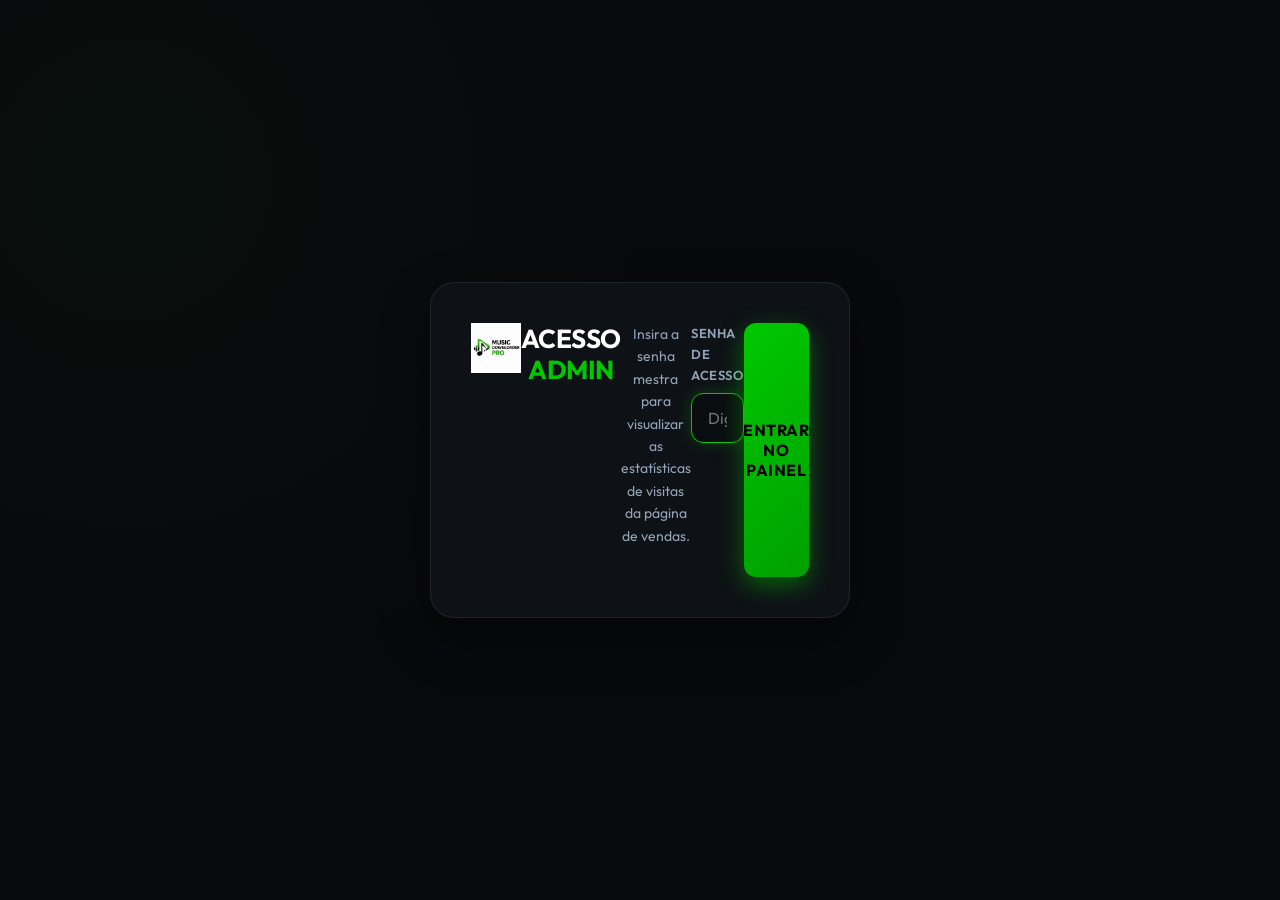
==== admin.html @ 207a7bed "Initial commit with landing page, style, script and admin" ====
<!DOCTYPE html>
<html lang="pt-BR">
<head>
    <meta charset="UTF-8">
    <meta name="viewport" content="width=device-width, initial-scale=1.0">
    <title>Painel Administrativo - Music Downloader PRO</title>
    <meta name="robots" content="noindex, nofollow">
    <link rel="stylesheet" href="style.css">
    <style>
        /* Admin-specific styles to keep dashboard modular */
        .admin-wrapper {
            min-height: 100vh;
            display: flex;
            justify-content: center;
            align-items: center;
            padding: 40px 24px;
        }

        .login-card {
            background: var(--bg-card);
            backdrop-filter: blur(16px);
            border: 1px solid var(--border-color);
            border-radius: 24px;
            padding: 40px;
            width: 100%;
            max-width: 420px;
            box-shadow: 0 20px 50px rgba(0, 0, 0, 0.4);
            text-align: center;
            animation: fadeInUp 0.4s ease;
        }

        .login-card h2 {
            font-size: 26px;
            margin-bottom: 8px;
            text-transform: uppercase;
        }

        .login-card h2 span {
            color: var(--primary);
        }

        .login-card p {
            margin-bottom: 30px;
            font-size: 14px;
        }

        .input-group {
            position: relative;
            margin-bottom: 24px;
            text-align: left;
        }

        .input-group label {
            display: block;
            font-size: 13px;
            font-weight: 600;
            margin-bottom: 8px;
            text-transform: uppercase;
            letter-spacing: 0.05em;
            color: var(--text-muted);
        }

        .input-group input {
            width: 100%;
            background: rgba(0, 0, 0, 0.25);
            border: 1px solid var(--border-color);
            border-radius: 12px;
            padding: 14px 16px;
            color: #ffffff;
            font-size: 16px;
            font-family: var(--font);
            outline: none;
            transition: var(--transition);
        }

        .input-group input:focus {
            border-color: var(--primary);
            box-shadow: 0 0 15px rgba(0, 200, 0, 0.25);
        }

        .error-message {
            color: #ff3b30;
            background: rgba(255, 59, 48, 0.1);
            border: 1px solid rgba(255, 59, 48, 0.2);
            padding: 12px;
            border-radius: 10px;
            font-size: 14px;
            margin-bottom: 20px;
            display: none;
            text-align: center;
            font-weight: 500;
        }

        /* Dashboard specific layout */
        .dashboard-container {
            width: 100%;
            max-width: 1100px;
            margin: 0 auto;
            animation: fadeInUp 0.5s ease;
        }

        .dashboard-header {
            display: flex;
            justify-content: space-between;
            align-items: center;
            margin-bottom: 36px;
            border-bottom: 1px solid var(--border-color);
            padding-bottom: 20px;
        }

        @media (max-width: 768px) {
            .dashboard-header {
                flex-direction: column;
                gap: 20px;
                text-align: center;
            }
        }

        .dashboard-title h1 {
            font-size: 32px;
            text-transform: uppercase;
        }

        .dashboard-title h1 span {
            color: var(--primary);
        }

        .dashboard-title p {
            font-size: 14px;
        }

        .dashboard-actions {
            display: flex;
            gap: 12px;
        }

        .stats-grid {
            display: grid;
            grid-template-columns: repeat(4, 1fr);
            gap: 24px;
            margin-bottom: 40px;
        }

        @media (max-width: 992px) {
            .stats-grid {
                grid-template-columns: repeat(2, 1fr);
            }
        }

        @media (max-width: 576px) {
            .stats-grid {
                grid-template-columns: 1fr;
            }
        }

        .stat-card {
            background: var(--bg-card);
            border: 1px solid var(--border-color);
            border-radius: 20px;
            padding: 24px;
            position: relative;
            overflow: hidden;
            display: flex;
            flex-direction: column;
        }

        .stat-card::before {
            content: '';
            position: absolute;
            top: 0;
            left: 0;
            width: 100%;
            height: 4px;
            background: var(--border-color);
        }

        .stat-card.primary::before {
            background: var(--primary);
        }

        .stat-card.gold::before {
            background: var(--gold);
        }

        .stat-label {
            font-size: 13px;
            font-weight: 600;
            text-transform: uppercase;
            letter-spacing: 0.05em;
            color: var(--text-muted);
            margin-bottom: 10px;
            display: flex;
            align-items: center;
            gap: 8px;
        }

        .stat-value {
            font-size: 36px;
            font-weight: 800;
            color: var(--text-main);
            line-height: 1.1;
            margin-bottom: 4px;
        }

        .stat-value span {
            color: var(--primary);
        }

        .active-dot {
            width: 10px;
            height: 10px;
            border-radius: 50%;
            background: var(--primary);
            display: inline-block;
            box-shadow: 0 0 10px var(--primary);
            animation: pulseGlow 1.5s infinite alternate;
        }

        /* Sessions Table */
        .table-card {
            background: var(--bg-card);
            border: 1px solid var(--border-color);
            border-radius: 20px;
            padding: 30px;
            overflow: hidden;
        }

        .table-title {
            font-size: 20px;
            font-weight: 700;
            text-transform: uppercase;
            margin-bottom: 20px;
            color: var(--text-main);
            border-bottom: 1px solid rgba(255,255,255,0.05);
            padding-bottom: 14px;
        }

        .table-responsive {
            width: 100%;
            overflow-x: auto;
        }

        table {
            width: 100%;
            border-collapse: collapse;
            text-align: left;
            font-size: 14px;
        }

        th {
            padding: 12px;
            color: var(--text-muted);
            font-weight: 600;
            text-transform: uppercase;
            border-bottom: 2px solid var(--border-color);
        }

        /* Shake animation for input */
        .shake {
            animation: shakeInput 0.4s ease;
        }

        @keyframes shakeInput {
            0%, 100% { transform: translateX(0); }
            20%, 60% { transform: translateX(-10px); }
            40%, 80% { transform: translateX(10px); }
        }
    </style>
</head>
<body style="background-image: radial-gradient(circle at 10% 20%, rgba(0, 200, 0, 0.03) 0%, transparent 40%);">

    <div class="admin-wrapper">
        <!-- 1. Admin Login Form -->
        <section class="login-card" id="admin-login-section">
            <a href="index.html" style="display: inline-block; margin-bottom: 20px;">
                <img src="IMAGENS/logo.png" alt="Logo" style="height: 50px;">
            </a>
            <h2>Acesso <span>Admin</span></h2>
            <p>Insira a senha mestra para visualizar as estatísticas de visitas da página de vendas.</p>
            
            <div class="error-message" id="admin-login-error"></div>
            
            <div class="input-group">
                <label for="admin-password">Senha de Acesso</label>
                <input type="password" id="admin-password" placeholder="Digite a senha..." autofocus>
            </div>
            
            <button class="btn btn-primary" id="admin-login-btn" style="width: 100%">Entrar no Painel</button>
        </section>

        <!-- 2. Admin Dashboard Panel (Visible only when logged in) -->
        <section class="dashboard-container" id="admin-dashboard-section" style="display: none;">
            <div class="dashboard-header">
                <div class="dashboard-title">
                    <a href="index.html" style="display: inline-block; margin-bottom: 10px;">
                        <img src="IMAGENS/logo.png" alt="Logo" style="height: 40px;">
                    </a>
                    <h1>Painel de <span>Estatísticas</span></h1>
                    <p>Métricas de acesso e engajamento da página de vendas.</p>
                </div>
                <div class="dashboard-actions">
                    <button class="btn btn-secondary" id="admin-reset-btn">Zerar Dados</button>
                    <button class="btn btn-primary" id="admin-logout-btn">Sair</button>
                </div>
            </div>

            <!-- Stats grid indicators -->
            <div class="stats-grid">
                <!-- Stat 1 -->
                <div class="stat-card primary">
                    <span class="stat-label">Total de Visitas</span>
                    <span class="stat-value" id="stat-total-visits">0</span>
                    <p style="font-size: 12px; color: var(--text-muted)">Visualizações únicas calculadas</p>
                </div>
                <!-- Stat 2 -->
                <div class="stat-card gold">
                    <span class="stat-label">Tempo Total Acumulado</span>
                    <span class="stat-value" id="stat-total-time">0s</span>
                    <p style="font-size: 12px; color: var(--text-muted)">Tempo total de clientes na página</p>
                </div>
                <!-- Stat 3 -->
                <div class="stat-card">
                    <span class="stat-label">Tempo Médio na Página</span>
                    <span class="stat-value" id="stat-avg-time">0s</span>
                    <p style="font-size: 12px; color: var(--text-muted)">Média de retenção por cliente</p>
                </div>
                <!-- Stat 4 -->
                <div class="stat-card primary">
                    <span class="stat-label">
                        <span class="active-dot"></span>
                        Clientes Online Agora
                    </span>
                    <span class="stat-value" id="stat-active-users">0</span>
                    <p style="font-size: 12px; color: var(--text-muted)">Sessões ativas nos últimos 15s</p>
                </div>
            </div>

            <!-- Recent log table -->
            <div class="table-card">
                <div class="table-title">Últimas Visitas Registradas</div>
                <div class="table-responsive">
                    <table>
                        <thead>
                            <tr>
                                <th style="padding: 12px; border-bottom: 2px solid var(--border-color);">Data / Hora</th>
                                <th style="padding: 12px; border-bottom: 2px solid var(--border-color);">ID do Cliente</th>
                                <th style="padding: 12px; border-bottom: 2px solid var(--border-color);">Páginas Acessadas</th>
                                <th style="padding: 12px; border-bottom: 2px solid var(--border-color);">Tempo na Página</th>
                            </tr>
                        </thead>
                        <tbody id="sessions-table-body">
                            <!-- Injected dynamically via script.js -->
                            <tr>
                                <td colspan="4" style="text-align:center; color: var(--text-muted); padding: 20px;">Carregando dados de tráfego...</td>
                            </tr>
                        </tbody>
                    </table>
                </div>
            </div>
        </section>
    </div>

    <script src="script.js"></script>
</body>
</html>
---- style.css ----
@import url('https://fonts.googleapis.com/css2?family=Outfit:wght@300;400;500;600;700;800&display=swap');

:root {
    --bg-dark: #08090c;
    --bg-card: rgba(18, 22, 28, 0.7);
    --bg-card-hover: rgba(25, 30, 38, 0.85);
    --primary: #00c800;
    --primary-glow: rgba(0, 200, 0, 0.45);
    --primary-hover: #00e600;
    --text-main: #ffffff;
    --text-muted: #94a3b8;
    --border-color: rgba(255, 255, 255, 0.08);
    --gold: #ffb800;
    --gold-glow: rgba(255, 184, 0, 0.3);
    --transition: all 0.3s cubic-bezier(0.4, 0, 0.2, 1);
    --font: 'Outfit', sans-serif;
}

* {
    margin: 0;
    padding: 0;
    box-sizing: border-box;
    scroll-behavior: smooth;
}

body {
    background-color: var(--bg-dark);
    color: var(--text-main);
    font-family: var(--font);
    overflow-x: hidden;
    line-height: 1.6;
    background-image: 
        radial-gradient(circle at 10% 20%, rgba(0, 200, 0, 0.05) 0%, transparent 40%),
        radial-gradient(circle at 90% 80%, rgba(0, 200, 0, 0.03) 0%, transparent 40%);
    background-attachment: fixed;
}

/* Custom Scrollbar */
::-webkit-scrollbar {
    width: 8px;
}
::-webkit-scrollbar-track {
    background: var(--bg-dark);
}
::-webkit-scrollbar-thumb {
    background: #1e293b;
    border-radius: 4px;
}
::-webkit-scrollbar-thumb:hover {
    background: var(--primary);
}

/* Typography & Layout Utilities */
h1, h2, h3, h4 {
    font-weight: 700;
    letter-spacing: -0.02em;
    line-height: 1.2;
}

p {
    color: var(--text-muted);
}

.container {
    width: 100%;
    max-width: 1200px;
    margin: 0 auto;
    padding: 0 24px;
}

/* Header */
header {
    width: 100%;
    padding: 20px 0;
    position: absolute;
    top: 0;
    left: 0;
    z-index: 100;
    backdrop-filter: blur(12px);
    border-bottom: 1px solid var(--border-color);
    background: rgba(8, 9, 12, 0.6);
}

header .container {
    display: flex;
    justify-content: space-between;
    align-items: center;
}

.logo-container {
    display: flex;
    align-items: center;
    gap: 12px;
    text-decoration: none;
}

.logo-img {
    height: 45px;
    width: auto;
    object-fit: contain;
}

.logo-text {
    font-size: 20px;
    font-weight: 800;
    color: var(--text-main);
    text-transform: uppercase;
}

.logo-text span {
    color: var(--primary);
}

.nav-links {
    display: flex;
    gap: 32px;
    list-style: none;
}

@media (max-width: 768px) {
    .nav-links {
        display: none;
    }
}

.nav-links a {
    color: var(--text-muted);
    text-decoration: none;
    font-weight: 500;
    transition: var(--transition);
    font-size: 15px;
}

.nav-links a:hover {
    color: var(--primary);
}

/* Buttons */
.btn {
    display: inline-flex;
    align-items: center;
    justify-content: center;
    gap: 10px;
    padding: 14px 28px;
    border-radius: 12px;
    font-size: 16px;
    font-weight: 700;
    text-decoration: none;
    cursor: pointer;
    transition: var(--transition);
    font-family: var(--font);
    border: none;
    text-transform: uppercase;
    letter-spacing: 0.03em;
}

.btn-primary {
    background: linear-gradient(135deg, var(--primary) 0%, #00a000 100%);
    color: #000000;
    box-shadow: 0 8px 24px var(--primary-glow);
    position: relative;
    overflow: hidden;
}

.btn-primary:hover {
    background: linear-gradient(135deg, var(--primary-hover) 0%, var(--primary) 100%);
    transform: translateY(-2px);
    box-shadow: 0 12px 30px rgba(0, 200, 0, 0.6);
}

.btn-primary:active {
    transform: translateY(0);
}

.btn-secondary {
    background: rgba(255, 255, 255, 0.05);
    color: var(--text-main);
    border: 1px solid var(--border-color);
}

.btn-secondary:hover {
    background: rgba(255, 255, 255, 0.1);
    color: var(--primary);
    border-color: var(--primary);
    transform: translateY(-2px);
}

.btn-gold {
    background: linear-gradient(135deg, var(--gold) 0%, #d49200 100%);
    color: #000000;
    box-shadow: 0 8px 24px var(--gold-glow);
}

.btn-gold:hover {
    background: linear-gradient(135deg, #ffc533 0%, var(--gold) 100%);
    transform: translateY(-2px);
    box-shadow: 0 12px 30px rgba(255, 184, 0, 0.5);
}

/* Pulsing micro-animation */
.pulse {
    animation: pulseGlow 2s infinite alternate;
}

@keyframes pulseGlow {
    0% {
        box-shadow: 0 8px 20px rgba(0, 200, 0, 0.3);
    }
    100% {
        box-shadow: 0 8px 30px rgba(0, 200, 0, 0.7);
    }
}

/* Hero Section */
.hero {
    padding: 160px 0 80px 0;
    position: relative;
    text-align: center;
    background: radial-gradient(circle at top, rgba(0, 200, 0, 0.08) 0%, transparent 60%);
}

.badge-wrapper {
    display: inline-flex;
    margin-bottom: 20px;
    animation: fadeInDown 0.6s ease;
}

.badge {
    background: rgba(0, 200, 0, 0.1);
    border: 1px solid rgba(0, 200, 0, 0.3);
    color: var(--primary);
    padding: 6px 16px;
    border-radius: 100px;
    font-size: 13px;
    font-weight: 600;
    letter-spacing: 0.05em;
    display: flex;
    align-items: center;
    gap: 8px;
    text-transform: uppercase;
}

.badge-gold {
    background: rgba(255, 184, 0, 0.1);
    border: 1px solid rgba(255, 184, 0, 0.3);
    color: var(--gold);
}

.hero h1 {
    font-size: 54px;
    font-weight: 800;
    line-height: 1.1;
    margin-bottom: 24px;
    text-transform: uppercase;
    animation: fadeInUp 0.8s ease;
    background: linear-gradient(180deg, #ffffff 30%, #e2e8f0 100%);
    -webkit-background-clip: text;
    -webkit-text-fill-color: transparent;
}

.hero h1 span {
    color: var(--primary);
    background: linear-gradient(135deg, var(--primary) 0%, #a3ff70 100%);
    -webkit-background-clip: text;
    -webkit-text-fill-color: transparent;
    display: inline-block;
    filter: drop-shadow(0 0 15px rgba(0, 200, 0, 0.25));
}

.hero .subtitle {
    font-size: 20px;
    max-width: 700px;
    margin: 0 auto 40px auto;
    color: var(--text-muted);
    animation: fadeInUp 1s ease;
}

.hero .subtitle span {
    color: var(--text-main);
    font-weight: 600;
}

.cta-group {
    display: flex;
    flex-direction: column;
    align-items: center;
    gap: 16px;
    margin-bottom: 50px;
    animation: fadeInUp 1.2s ease;
}

.cta-subtitle {
    font-size: 13px;
    color: var(--text-muted);
    display: flex;
    align-items: center;
    gap: 6px;
}

.cta-subtitle span {
    color: var(--gold);
    font-weight: 600;
}

/* Video Section */
.video-wrapper {
    width: 100%;
    max-width: 800px;
    margin: 0 auto;
    border-radius: 20px;
    background: #12161f;
    border: 1px solid var(--border-color);
    box-shadow: 0 20px 50px rgba(0, 0, 0, 0.5);
    overflow: hidden;
    position: relative;
    aspect-ratio: 16/9;
    animation: fadeInUp 1.4s ease;
}

.video-wrapper::before {
    content: '';
    position: absolute;
    top: 0;
    left: 0;
    right: 0;
    bottom: 0;
    border-radius: 20px;
    border: 1px solid rgba(0, 200, 0, 0.15);
    pointer-events: none;
    box-shadow: inset 0 0 20px rgba(0, 200, 0, 0.05);
}

.video-placeholder {
    width: 100%;
    height: 100%;
    display: flex;
    flex-direction: column;
    justify-content: center;
    align-items: center;
    background: linear-gradient(135deg, #10131a 0%, #1e2633 100%);
    cursor: pointer;
    position: relative;
    transition: var(--transition);
}

.video-placeholder:hover {
    background: linear-gradient(135deg, #141822 0%, #252f3f 100%);
}

.video-thumbnail {
    position: absolute;
    top: 0;
    left: 0;
    width: 100%;
    height: 100%;
    object-fit: cover;
    opacity: 0.35;
    transition: var(--transition);
}

.video-placeholder:hover .video-thumbnail {
    opacity: 0.45;
    transform: scale(1.02);
}

.play-trigger {
    width: 80px;
    height: 80px;
    background: var(--primary);
    border-radius: 50%;
    display: flex;
    justify-content: center;
    align-items: center;
    box-shadow: 0 0 30px var(--primary-glow);
    z-index: 10;
    transition: var(--transition);
    border: 4px solid rgba(255, 255, 255, 0.1);
}

.video-placeholder:hover .play-trigger {
    transform: scale(1.1);
    background: var(--primary-hover);
    box-shadow: 0 0 40px rgba(0, 200, 0, 0.8);
}

.play-icon {
    width: 0;
    height: 0;
    border-top: 12px solid transparent;
    border-bottom: 12px solid transparent;
    border-left: 20px solid #000000;
    margin-left: 5px;
}

.video-overlay-text {
    z-index: 10;
    margin-top: 15px;
    font-size: 16px;
    font-weight: 600;
    text-shadow: 0 2px 4px rgba(0,0,0,0.8);
    letter-spacing: 0.05em;
    text-transform: uppercase;
    color: #ffffff;
}

.video-overlay-text span {
    color: var(--primary);
}

/* Features Highlight Bar */
.features-bar {
    background: rgba(18, 22, 28, 0.5);
    border-top: 1px solid var(--border-color);
    border-bottom: 1px solid var(--border-color);
    padding: 40px 0;
    margin-top: -30px;
    position: relative;
    z-index: 10;
    backdrop-filter: blur(8px);
}

.features-grid {
    display: grid;
    grid-template-columns: repeat(3, 1fr);
    gap: 30px;
}

@media (max-width: 768px) {
    .features-bar {
        margin-top: 40px;
    }
    .features-grid {
        grid-template-columns: 1fr;
        gap: 24px;
    }
}

.feature-item-bar {
    display: flex;
    align-items: flex-start;
    gap: 20px;
}

.feature-bar-icon {
    width: 60px;
    height: 60px;
    min-width: 60px;
    background: rgba(0, 200, 0, 0.08);
    border: 1px solid rgba(0, 200, 0, 0.2);
    border-radius: 16px;
    display: flex;
    justify-content: center;
    align-items: center;
    color: var(--primary);
}

.feature-bar-icon svg {
    width: 28px;
    height: 28px;
    stroke: currentColor;
}

.feature-bar-content h3 {
    font-size: 18px;
    margin-bottom: 6px;
    text-transform: uppercase;
}

.feature-bar-content p {
    font-size: 14px;
}

/* Mockup Showcase Section */
.showcase {
    padding: 100px 0;
    position: relative;
}

.showcase-grid {
    display: grid;
    grid-template-columns: 1fr 1fr;
    align-items: center;
    gap: 60px;
}

@media (max-width: 992px) {
    .showcase-grid {
        grid-template-columns: 1fr;
        gap: 40px;
        text-align: center;
    }
}

.showcase-image-wrapper {
    position: relative;
    border-radius: 20px;
    overflow: hidden;
    box-shadow: 0 25px 60px rgba(0, 0, 0, 0.6);
    border: 1px solid var(--border-color);
    transition: var(--transition);
}

.showcase-image-wrapper::after {
    content: '';
    position: absolute;
    top: 0;
    left: 0;
    right: 0;
    bottom: 0;
    box-shadow: inset 0 0 40px rgba(0, 200, 0, 0.1);
    pointer-events: none;
    border: 1px solid rgba(0, 200, 0, 0.2);
    border-radius: 20px;
}

.showcase-image-wrapper:hover {
    transform: translateY(-5px);
    box-shadow: 0 30px 70px rgba(0, 200, 0, 0.2);
}

.showcase-img {
    width: 100%;
    height: auto;
    display: block;
}

.showcase-content h2 {
    font-size: 38px;
    margin-bottom: 20px;
    line-height: 1.2;
}

.showcase-content h2 span {
    color: var(--primary);
}

.showcase-content .description {
    font-size: 16px;
    margin-bottom: 30px;
}

/* Feature Checklists Section */
.features-checklist {
    padding: 100px 0;
    background: radial-gradient(circle at center, rgba(18, 22, 28, 0.4) 0%, transparent 70%);
}

.section-header {
    text-align: center;
    max-width: 600px;
    margin: 0 auto 60px auto;
}

.section-header h2 {
    font-size: 40px;
    margin-bottom: 16px;
    text-transform: uppercase;
}

.section-header h2 span {
    color: var(--primary);
}

.section-header p {
    font-size: 16px;
}

.checklist-grid {
    display: grid;
    grid-template-columns: 1fr 1fr;
    gap: 40px;
}

@media (max-width: 768px) {
    .checklist-grid {
        grid-template-columns: 1fr;
        gap: 30px;
    }
}

.checklist-card {
    background: var(--bg-card);
    backdrop-filter: blur(16px);
    border: 1px solid var(--border-color);
    border-radius: 24px;
    padding: 40px;
    transition: var(--transition);
    position: relative;
    overflow: hidden;
}

.checklist-card::before {
    content: '';
    position: absolute;
    top: 0;
    left: 0;
    width: 4px;
    height: 100%;
    background: var(--primary);
}

.checklist-card-right::before {
    background: var(--gold);
}

.checklist-card:hover {
    transform: translateY(-4px);
    border-color: rgba(0, 200, 0, 0.25);
    background: var(--bg-card-hover);
    box-shadow: 0 16px 36px rgba(0, 200, 0, 0.05);
}

.checklist-card-right:hover {
    border-color: rgba(255, 184, 0, 0.25);
    box-shadow: 0 16px 36px rgba(255, 184, 0, 0.05);
}

.checklist-card h3 {
    font-size: 24px;
    margin-bottom: 24px;
    display: flex;
    align-items: center;
    gap: 12px;
}

.checklist-card-right h3 {
    color: var(--gold);
}

.checklist-card h3 span {
    font-size: 14px;
    background: rgba(0, 200, 0, 0.1);
    color: var(--primary);
    padding: 4px 12px;
    border-radius: 100px;
    text-transform: uppercase;
}

.checklist-card-right h3 span {
    background: rgba(255, 184, 0, 0.1);
    color: var(--gold);
}

.checklist-list {
    list-style: none;
    display: flex;
    flex-direction: column;
    gap: 16px;
}

.checklist-list li {
    display: flex;
    align-items: center;
    gap: 14px;
    font-size: 16px;
    color: var(--text-main);
}

.check-icon {
    width: 22px;
    height: 22px;
    min-width: 22px;
    border-radius: 50%;
    background: rgba(0, 200, 0, 0.15);
    display: flex;
    justify-content: center;
    align-items: center;
    color: var(--primary);
}

.checklist-card-right .check-icon {
    background: rgba(255, 184, 0, 0.15);
    color: var(--gold);
}

.check-icon svg {
    width: 12px;
    height: 12px;
    stroke: currentColor;
    stroke-width: 3;
}

/* Call To Action Box */
.cta-section {
    padding: 80px 0;
    text-align: center;
    position: relative;
}

.cta-box {
    background: linear-gradient(135deg, rgba(18, 22, 28, 0.9) 0%, rgba(8, 9, 12, 0.9) 100%);
    border: 1px solid var(--border-color);
    border-radius: 30px;
    padding: 60px 40px;
    position: relative;
    overflow: hidden;
    box-shadow: 0 20px 50px rgba(0,0,0,0.5);
    max-width: 900px;
    margin: 0 auto;
}

.cta-box::before {
    content: '';
    position: absolute;
    top: -50%;
    left: -50%;
    width: 200%;
    height: 200%;
    background: radial-gradient(circle, rgba(0, 200, 0, 0.05) 0%, transparent 60%);
    pointer-events: none;
}

.seal-badge {
    display: inline-flex;
    align-items: center;
    gap: 8px;
    background: linear-gradient(135deg, var(--gold) 0%, #d49200 100%);
    color: #000;
    font-weight: 800;
    font-size: 13px;
    padding: 8px 20px;
    border-radius: 100px;
    margin-bottom: 24px;
    box-shadow: 0 4px 15px rgba(255, 184, 0, 0.3);
    text-transform: uppercase;
}

.cta-box h2 {
    font-size: 42px;
    margin-bottom: 16px;
    text-transform: uppercase;
}

.cta-box h2 span {
    color: var(--primary);
}

.cta-box p {
    font-size: 18px;
    max-width: 600px;
    margin: 0 auto 36px auto;
}

.cta-box .pricing-container {
    display: flex;
    flex-direction: column;
    align-items: center;
    gap: 8px;
    margin-bottom: 30px;
}

.cta-box .original-price {
    text-decoration: line-through;
    color: var(--text-muted);
    font-size: 16px;
}

.cta-box .promo-price {
    font-size: 48px;
    font-weight: 800;
    color: var(--primary);
    line-height: 1;
}

.cta-box .promo-price span {
    font-size: 20px;
    font-weight: 500;
    color: var(--text-main);
}

/* FAQ Section */
.faq {
    padding: 100px 0;
}

.faq-list {
    max-width: 800px;
    margin: 0 auto;
    display: flex;
    flex-direction: column;
    gap: 16px;
}

.faq-item {
    background: var(--bg-card);
    border: 1px solid var(--border-color);
    border-radius: 16px;
    overflow: hidden;
    transition: var(--transition);
}

.faq-item:hover {
    border-color: rgba(255, 255, 255, 0.15);
    background: var(--bg-card-hover);
}

.faq-item.active {
    border-color: rgba(0, 200, 0, 0.3);
}

.faq-question {
    padding: 24px;
    width: 100%;
    display: flex;
    justify-content: space-between;
    align-items: center;
    background: transparent;
    border: none;
    color: var(--text-main);
    font-family: var(--font);
    font-size: 18px;
    font-weight: 600;
    text-align: left;
    cursor: pointer;
    transition: var(--transition);
}

.faq-question:hover {
    color: var(--primary);
}

.faq-icon {
    width: 24px;
    height: 24px;
    min-width: 24px;
    display: flex;
    justify-content: center;
    align-items: center;
    border-radius: 50%;
    background: rgba(255, 255, 255, 0.05);
    color: var(--text-muted);
    transition: var(--transition);
}

.faq-item.active .faq-icon {
    background: rgba(0, 200, 0, 0.1);
    color: var(--primary);
    transform: rotate(45deg);
}

.faq-icon svg {
    width: 14px;
    height: 14px;
    stroke: currentColor;
    stroke-width: 2.5;
}

.faq-answer {
    max-height: 0;
    overflow: hidden;
    transition: max-height 0.3s ease-out;
}

.faq-answer-inner {
    padding: 0 24px 24px 24px;
    color: var(--text-muted);
    font-size: 15px;
    border-top: 1px solid rgba(255, 255, 255, 0.03);
}

/* Footer */
footer {
    border-top: 1px solid var(--border-color);
    background: #050608;
    padding: 60px 0 30px 0;
    text-align: center;
    font-size: 14px;
    color: var(--text-muted);
}

footer .logo-container {
    justify-content: center;
    margin-bottom: 24px;
}

footer p {
    margin-bottom: 12px;
}

.footer-links {
    display: flex;
    justify-content: center;
    gap: 24px;
    margin: 20px 0 30px 0;
}

.footer-links a {
    color: var(--text-muted);
    text-decoration: none;
    transition: var(--transition);
}

.footer-links a:hover {
    color: var(--primary);
}

/* Thank You Page Styling */
.thank-you-page {
    padding-top: 140px;
    background: radial-gradient(circle at center, rgba(0, 200, 0, 0.05) 0%, transparent 60%);
}

.success-card {
    background: var(--bg-card);
    border: 1px solid var(--border-color);
    border-radius: 30px;
    padding: 50px;
    max-width: 900px;
    margin: 0 auto;
    text-align: center;
    box-shadow: 0 20px 50px rgba(0,0,0,0.4);
    position: relative;
    overflow: hidden;
}

@media (max-width: 768px) {
    .success-card {
        padding: 30px 20px;
    }
}

.success-card::before {
    content: '';
    position: absolute;
    top: 0;
    left: 0;
    right: 0;
    height: 6px;
    background: linear-gradient(90deg, var(--primary) 0%, #00ff00 100%);
}

.checkmark-wrapper {
    width: 90px;
    height: 90px;
    border-radius: 50%;
    background: rgba(0, 200, 0, 0.1);
    border: 2px solid rgba(0, 200, 0, 0.3);
    color: var(--primary);
    display: flex;
    justify-content: center;
    align-items: center;
    margin: 0 auto 30px auto;
    box-shadow: 0 0 30px rgba(0, 200, 0, 0.2);
}

.checkmark-wrapper svg {
    width: 44px;
    height: 44px;
}

.success-card h1 {
    font-size: 38px;
    margin-bottom: 16px;
    text-transform: uppercase;
}

.success-card h1 span {
    color: var(--primary);
}

.success-card .lead {
    font-size: 18px;
    max-width: 600px;
    margin: 0 auto 40px auto;
}

/* Download section in Thank You page */
.download-box {
    background: rgba(0, 0, 0, 0.25);
    border: 1px dashed rgba(0, 200, 0, 0.3);
    border-radius: 20px;
    padding: 36px;
    max-width: 600px;
    margin: 0 auto 50px auto;
    position: relative;
    transition: var(--transition);
}

.download-box:hover {
    border-color: var(--primary);
    background: rgba(0, 0, 0, 0.35);
    box-shadow: 0 8px 30px rgba(0, 200, 0, 0.06);
}

.download-info {
    display: flex;
    flex-direction: column;
    gap: 8px;
    margin-bottom: 24px;
}

.file-name {
    font-size: 20px;
    font-weight: 700;
    color: var(--text-main);
    display: flex;
    align-items: center;
    justify-content: center;
    gap: 10px;
}

.file-name svg {
    color: var(--primary);
}

.file-meta {
    font-size: 14px;
    color: var(--text-muted);
}

.file-meta span {
    color: var(--primary);
    font-weight: 600;
}

/* Tutorial/Instruction section */
.tutorial-section {
    margin-top: 60px;
    text-align: left;
    border-top: 1px solid var(--border-color);
    padding-top: 50px;
}

.tutorial-section h2 {
    font-size: 28px;
    margin-bottom: 24px;
    text-align: center;
    text-transform: uppercase;
}

.tutorial-section h2 span {
    color: var(--primary);
}

.tutorial-lead-text {
    text-align: center;
    font-size: 16px;
    max-width: 650px;
    margin: 0 auto 30px auto;
}

.tutorial-steps {
    display: grid;
    grid-template-columns: repeat(3, 1fr);
    gap: 24px;
    margin-top: 40px;
}

@media (max-width: 768px) {
    .tutorial-steps {
        grid-template-columns: 1fr;
        gap: 20px;
    }
}

.step-card {
    background: rgba(255, 255, 255, 0.02);
    border: 1px solid var(--border-color);
    border-radius: 16px;
    padding: 24px;
    transition: var(--transition);
}

.step-card:hover {
    border-color: rgba(0, 200, 0, 0.2);
    background: rgba(255, 255, 255, 0.04);
}

.step-number {
    font-size: 14px;
    font-weight: 800;
    color: var(--primary);
    background: rgba(0, 200, 0, 0.1);
    width: 28px;
    height: 28px;
    border-radius: 50%;
    display: flex;
    justify-content: center;
    align-items: center;
    margin-bottom: 16px;
}

.step-card h3 {
    font-size: 18px;
    margin-bottom: 10px;
}

.step-card p {
    font-size: 14px;
}

/* Animations */
@keyframes fadeInUp {
    from {
        opacity: 0;
        transform: translateY(20px);
    }
    to {
        opacity: 1;
        transform: translateY(0);
    }
}

@keyframes fadeInDown {
    from {
        opacity: 0;
        transform: translateY(-20px);
    }
    to {
        opacity: 1;
        transform: translateY(0);
    }
}

/* Use Cases & Differentiator Sections */
.differentiator-section {
    padding: 80px 0 40px 0;
}

.differentiator-card {
    background: linear-gradient(135deg, rgba(0, 200, 0, 0.07) 0%, rgba(18, 22, 28, 0.95) 100%);
    border: 1px solid rgba(0, 200, 0, 0.25);
    box-shadow: 0 15px 40px rgba(0, 200, 0, 0.08);
    border-radius: 24px;
    padding: 50px 40px;
    text-align: center;
    position: relative;
    overflow: hidden;
}

.differentiator-card::after {
    content: '';
    position: absolute;
    top: 0;
    right: 0;
    width: 150px;
    height: 150px;
    background: radial-gradient(circle, rgba(0, 200, 0, 0.1) 0%, transparent 70%);
    pointer-events: none;
}

.diff-badge {
    display: inline-flex;
    background: var(--primary);
    color: #000000;
    font-weight: 800;
    font-size: 12px;
    padding: 6px 16px;
    border-radius: 100px;
    margin-bottom: 20px;
    text-transform: uppercase;
    letter-spacing: 0.05em;
}

.differentiator-card h2 {
    font-size: 38px;
    margin-bottom: 20px;
    text-transform: uppercase;
}

.differentiator-card h2 span {
    color: var(--primary);
}

.differentiator-card p {
    font-size: 18px;
    max-width: 800px;
    margin: 0 auto 30px auto;
    color: var(--text-muted);
}

.diff-options-grid {
    display: grid;
    grid-template-columns: repeat(3, 1fr);
    gap: 20px;
    max-width: 900px;
    margin: 0 auto;
}

@media (max-width: 768px) {
    .diff-options-grid {
        grid-template-columns: 1fr;
    }
}

.diff-option-item {
    background: rgba(8, 9, 12, 0.7);
    border: 1px solid var(--border-color);
    padding: 20px;
    border-radius: 16px;
    transition: var(--transition);
}

.diff-option-item:hover {
    border-color: var(--primary);
    transform: translateY(-2px);
}

.diff-option-item h4 {
    font-size: 20px;
    color: var(--primary);
    margin-bottom: 8px;
    text-transform: uppercase;
}

.diff-option-item p {
    font-size: 14px;
    color: var(--text-main);
}

/* Use Cases Section */
.use-cases-section {
    padding: 60px 0 100px 0;
}

.use-cases-grid {
    display: grid;
    grid-template-columns: repeat(3, 1fr);
    gap: 30px;
}

@media (max-width: 992px) {
    .use-cases-grid {
        grid-template-columns: 1fr;
    }
}

.use-case-card {
    background: var(--bg-card);
    border: 1px solid var(--border-color);
    border-radius: 20px;
    padding: 30px;
    transition: var(--transition);
    display: flex;
    flex-direction: column;
    height: 100%;
}

.use-case-card:hover {
    transform: translateY(-5px);
    border-color: rgba(255, 255, 255, 0.15);
    background: var(--bg-card-hover);
    box-shadow: 0 12px 30px rgba(0,0,0,0.3);
}

.use-case-icon {
    width: 50px;
    height: 50px;
    border-radius: 12px;
    background: rgba(0, 200, 0, 0.1);
    color: var(--primary);
    display: flex;
    justify-content: center;
    align-items: center;
    margin-bottom: 20px;
}

.use-case-icon-gold {
    background: rgba(255, 184, 0, 0.1);
    color: var(--gold);
}

.use-case-card h3 {
    font-size: 22px;
    margin-bottom: 12px;
    text-transform: uppercase;
}

.use-case-card p {
    font-size: 15px;
    margin-bottom: 20px;
    flex-grow: 1;
}

.use-case-list {
    list-style: none;
    display: flex;
    flex-direction: column;
    gap: 10px;
    border-top: 1px solid rgba(255, 255, 255, 0.05);
    padding-top: 20px;
}

.use-case-list li {
    display: flex;
    align-items: center;
    gap: 10px;
    font-size: 14px;
    color: var(--text-muted);
}

.use-case-list svg {
    width: 16px;
    height: 16px;
    color: var(--primary);
    min-width: 16px;
}

.use-case-list-gold svg {
    color: var(--gold);
}
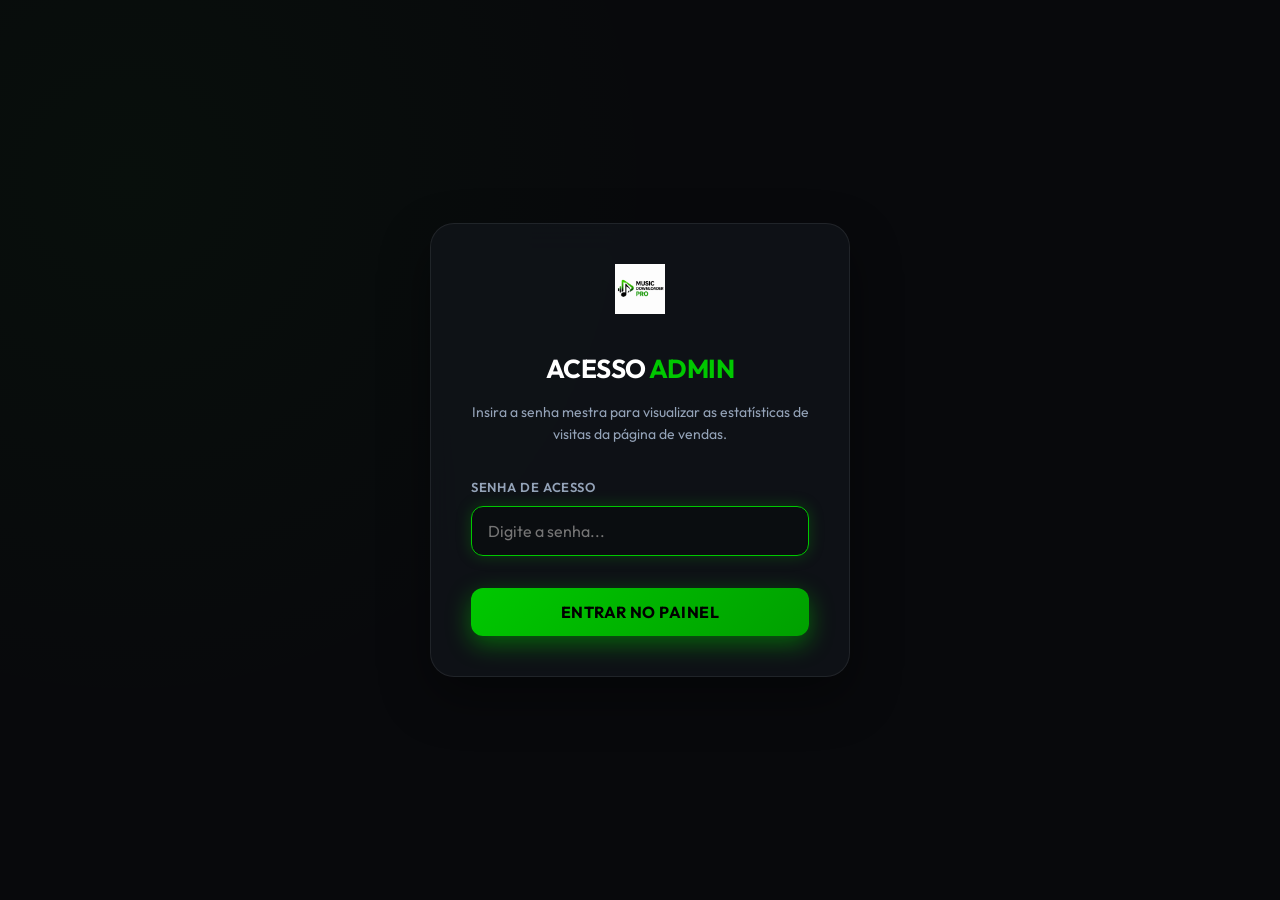
==== commit 0a30cc1b: "Fix admin login card layout, implement visitor tracking by unique IP and display session durations i" ====
--- a/admin.html
+++ b/admin.html
@@ -27,11 +27,15 @@
             box-shadow: 0 20px 50px rgba(0, 0, 0, 0.4);
             text-align: center;
             animation: fadeInUp 0.4s ease;
+            display: flex;
+            flex-direction: column;
+            align-items: stretch;
+            gap: 12px;
         }
 
         .login-card h2 {
             font-size: 26px;
-            margin-bottom: 8px;
+            margin-bottom: 4px;
             text-transform: uppercase;
         }
 
@@ -40,14 +44,17 @@
         }
 
         .login-card p {
-            margin-bottom: 30px;
+            margin-bottom: 20px;
             font-size: 14px;
         }
 
         .input-group {
             position: relative;
-            margin-bottom: 24px;
+            margin-bottom: 20px;
             text-align: left;
+            display: flex;
+            flex-direction: column;
+            align-items: stretch;
         }
 
         .input-group label {
@@ -308,21 +315,21 @@
             <div class="stats-grid">
                 <!-- Stat 1 -->
                 <div class="stat-card primary">
-                    <span class="stat-label">Total de Visitas</span>
+                    <span class="stat-label">Visitas por IP (Únicas)</span>
+                    <span class="stat-value" id="stat-unique-ips">0</span>
+                    <p style="font-size: 12px; color: var(--text-muted)">Visitantes com IPs distintos</p>
+                </div>
+                <!-- Stat 2 -->
+                <div class="stat-card">
+                    <span class="stat-label">Total de Visualizações</span>
                     <span class="stat-value" id="stat-total-visits">0</span>
-                    <p style="font-size: 12px; color: var(--text-muted)">Visualizações únicas calculadas</p>
-                </div>
-                <!-- Stat 2 -->
+                    <p style="font-size: 12px; color: var(--text-muted)">Total de cliques/páginas abertas</p>
+                </div>
+                <!-- Stat 3 -->
                 <div class="stat-card gold">
-                    <span class="stat-label">Tempo Total Acumulado</span>
-                    <span class="stat-value" id="stat-total-time">0s</span>
-                    <p style="font-size: 12px; color: var(--text-muted)">Tempo total de clientes na página</p>
-                </div>
-                <!-- Stat 3 -->
-                <div class="stat-card">
                     <span class="stat-label">Tempo Médio na Página</span>
                     <span class="stat-value" id="stat-avg-time">0s</span>
-                    <p style="font-size: 12px; color: var(--text-muted)">Média de retenção por cliente</p>
+                    <p style="font-size: 12px; color: var(--text-muted)">Tempo total: <span id="stat-total-time" style="color: var(--gold); font-weight: 600;">0s</span></p>
                 </div>
                 <!-- Stat 4 -->
                 <div class="stat-card primary">
@@ -337,15 +344,15 @@
 
             <!-- Recent log table -->
             <div class="table-card">
-                <div class="table-title">Últimas Visitas Registradas</div>
+                <div class="table-title">Histórico de Sessões por Visitante (IP e Tempo)</div>
                 <div class="table-responsive">
                     <table>
                         <thead>
                             <tr>
                                 <th style="padding: 12px; border-bottom: 2px solid var(--border-color);">Data / Hora</th>
-                                <th style="padding: 12px; border-bottom: 2px solid var(--border-color);">ID do Cliente</th>
+                                <th style="padding: 12px; border-bottom: 2px solid var(--border-color);">Endereço IP (Visitante)</th>
                                 <th style="padding: 12px; border-bottom: 2px solid var(--border-color);">Páginas Acessadas</th>
-                                <th style="padding: 12px; border-bottom: 2px solid var(--border-color);">Tempo na Página</th>
+                                <th style="padding: 12px; border-bottom: 2px solid var(--border-color);">Tempo de Permanência</th>
                             </tr>
                         </thead>
                         <tbody id="sessions-table-body">
